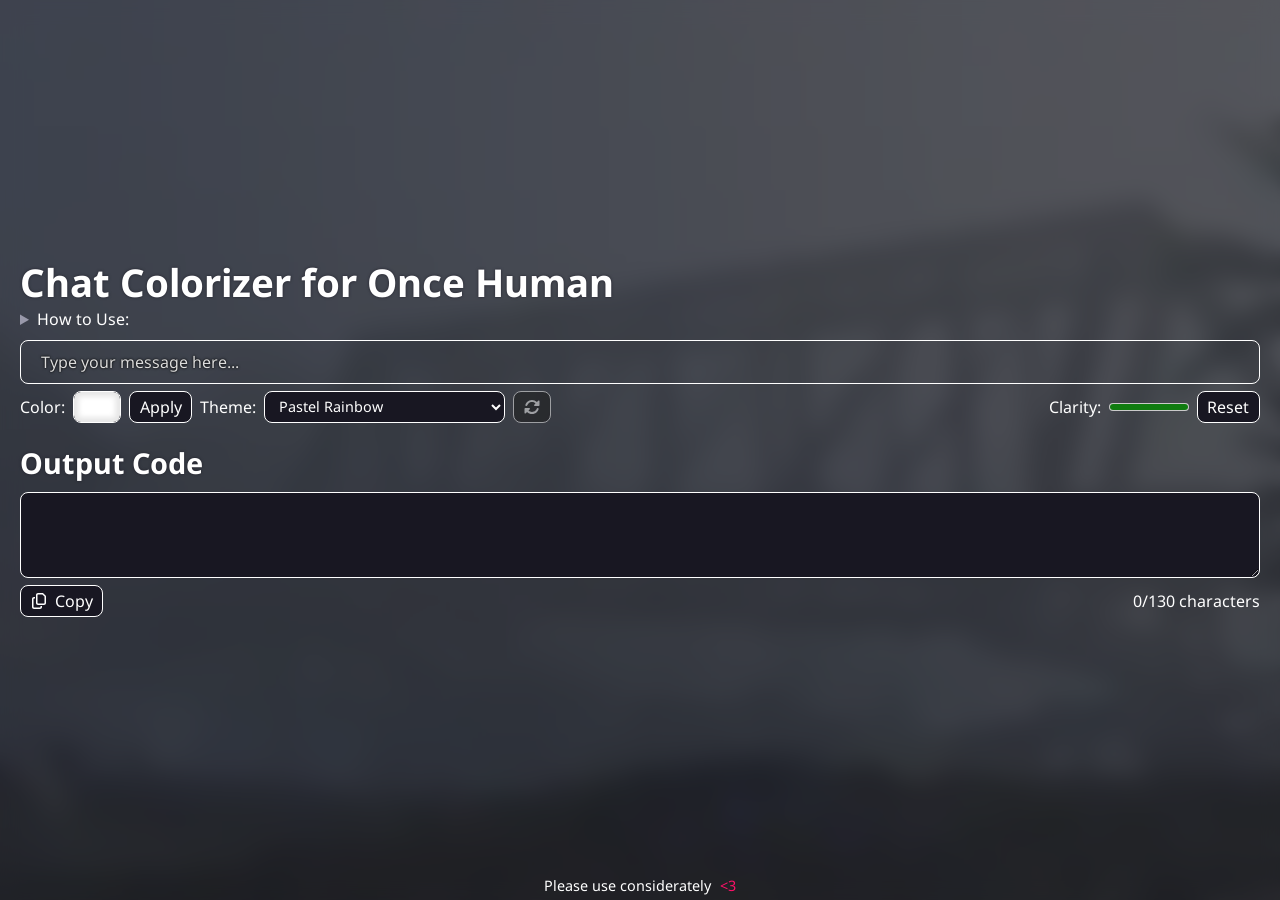
==== index.html @ 81c031d9 "Import original MIT-licensed colorizer base (5dc55183b1d2a19b719e04e66a1d87bb7a3ae548)" ====
﻿<!DOCTYPE html>
<html lang="en">

<head>
	<meta charset="UTF-8">
	<meta name="viewport" content="width=device-width, initial-scale=1.0">
	<meta name="google-site-verification" content="s6ufCC7CSQyoGo_5M1eioyyB64Viygwcv5nrCpA8E9o">
	<meta
		http-equiv="Content-Security-Policy: default-src 'self'; script-src 'self'; style-src 'self' font.googleapis.com fonts.gstatic.com; img-src 'self'; font-src 'self' font.googleapis.com fonts.gstatic.com; connect-src 'none'; media-src 'none'; object-src 'none'; prefetch-src 'self'; child-src 'none'; frame-src 'none'; worker-src 'none'; frame-ancestors 'none'; form-action 'self'; base-uri 'self'; manifest-src 'self'; require-trusted-types-for 'script';">
	<title>Chat Colorizer Once Human</title>
	<base href="./">
	<link rel="preconnect" href="https://fonts.googleapis.com">
	<link rel="preconnect" href="https://fonts.gstatic.com" crossorigin>
	<link rel="preload" href="scripts/image-loader.js" as="script">
	<link rel="preload" href="css/core.css" as="style">
	<link id="font-link" rel="stylesheet">
	<link rel="stylesheet" href="css/core.css">
	<link rel="icon" href="favicon.svg" type="image/svg+xml">
	<link rel="stylesheet" href="css/additional.css">
	<link rel="prefetch" href="images/once-human-background-low-res1.webp" as="image" type="image/webp">
	<link rel="prefetch" href="images/once-human-background-low-res2.webp" as="image" type="image/webp">
	<link rel="prefetch" href="images/once-human-background-low-res3.webp" as="image" type="image/webp">
	<link rel="prefetch" href="images/once-human-background-low-res4.webp" as="image" type="image/webp">
	<link rel="prefetch" href="images/once-human-background-low-res5.webp" as="image" type="image/webp">
	<link rel="canonical" href="https://janne.dev/chat-color/">
	<meta name="title" content="Chat Colorizer for Once Human">
	<meta name="description"
		content="A tool for creating colored text chat messages using color codes for the video game 'Once Human'.">
	<meta name="keywords"
		content="chat, text, color, colour, colored, colorizer, picker, generator, tool, app, webapp, once human, once, human, video, game, videogame, rainbow, hues, theme">
	<meta property="og:type" content="website">
	<meta property="og:image:url" content="https://janne.dev/chat-color/images/chat-colorizer-once-human.webp">
	<meta property="og:image:type" content="images/webp">
	<meta property="og:image:width" content="1200">
	<meta property="og:image:height" content="630">
	<meta property="og:image:alt"
		content="Screenshot of a user interface showing a text window displaying text rendered in alternating colours, with buttons underneath labelled color and apply">
	<meta property="og:title" content="Chat Colorizer for Once Human">
	<meta property="og:url" content="https://janne.dev/chat-color/">
	<meta property="og:description"
		content="A tool for creating colored text chat messages using color codes for the video game 'Once Human'.">
	<meta property="og:locale" content="en_US">
	<meta property="og:locale:alternate" content="en_GB">
	<meta name="robots" content="index, follow">
	<meta http-equiv="Content-Type" content="text/html; charset=utf-8">
	<meta name="language" content="English">
</head>

<body>
	<div class="background fade-in" style="animation: fadeInBackground-1 2s ease-in-out forwards;">

		<h1>Chat Color<span class="collapse">izer</span> for Once Human</h1>
		<details aria-live="polite">
			<summary>How to Use:</summary>
			<ol>
				<li>Enter a message.</li>
				<li>Choose a color.</li>
				<li>Highlight <span class="collapse">some </span>text and <span class="collapse">click </span>'Apply'.
				</li>
				<li>Or, pick a preset or random <span class="collapse">color </span>theme.
				</li>
				<li>'Copy' <span class="collapse">then paste </span>the output <span class="collapse">code </span>into
					chat.
				</li>
			</ol>
		</details>
		<div class="message-container">
			<div id="message-input" class="message-input" contenteditable="true"
				data-placeholder="Type your message here..." data-min-placeholder="Type message here" spellcheck="true"
				aria-label="Message Input" role="textbox"></div>
			<div id="message-warning" popover role="alert">
				<div>
					<span>Please select text then apply</span>
				</div>
			</div>
			<div id="enter-message-warning" popover role="alert">
				<div>
					<span>Enter text then select theme</span>
				</div>
			</div>
		</div>


		<div class="controls-container">
			<div class="color-picker-container">
				<label id="color-picker-label" for="color-picker">Color:</label>
				<input id="color-picker" type="color" value="#ffffff">
				<button id="apply-button">Apply</button>
			</div>
			<div class="select-container">
				<label id="preset-select-label" for="preset-select" class="collapse">Theme:</label>
				<select id="preset-select">
					<option value="pastelRainbow" selected>Pastel Rainbow</option>
					<option value="galaxyNebula">Galaxy Nebula</option>
					<option value="warpStorm">Warp Storm</option>
					<option value="sunrise">Sunrise</option>
					<option value="sharkPlush">Shark Plush</option>
					<option value="morningLight">Morning Light</option>
					<option value="brazil">Fenomeno</option>
					<option value="vintagePoster">Vintage Poster</option>
					<option value="randomChalk">Random Chalk</option>
					<option value="randomHue">Random Hue</option>
				</select>

				<button id="apply-preset-button" class="collapse" aria-label="randomize" disabled><img
						src="icons/rotate-solid.svg" alt="Randomize"></button>
				<div></div>
			</div>

			<div class="contrast-container" tabindex="0">
				<label id="contrast-meter-label" for="contrast-meter">Clarity:</label>
				<meter id="contrast-meter" min="0" max="10" low="3.6" optimum="6" value="10" aria-live="polite"></meter>
				<div id="contrast-meter-message-warning" popover role="alert">
					<div>
						<span>Dark colors are hard to read. Blue and red are particularly
							difficult.</span>
					</div>
				</div>
			</div>

			<button id="reset-button">Reset</button>
		</div>

		<div class="output-container">
			<h2 id="output-heading">Output Code</h2>
			<textarea id="output-code" class="output-code" readonly maxlength="130"
				aria-labelledby="output-heading"></textarea>
			<div class="output-footer">
				<button id="copy-code" aria-label="copy output code" class="icon-button"><img
						src="icons/copy-regular.svg" alt="" role="presentation">Copy</button>
				<div class="char-counter" id="char-counter" aria-label="character limit counter" aria-live="polite">
					0/130<span class="collapse"> characters</span></div>
			</div>
			<div id="confirm-message" popover role="alert">
				<div>Copied to clipboard</div>
			</div>
		</div>
		<footer>Please use considerately <span aria-label="heart">&lt;3</span>
		</footer>

	</div>
	<script src="scripts/image-loader.js" async></script>
	<script src="scripts/font-loader.js" async></script>
	<script src="scripts/main.js" defer></script>
</body>

</html>
---- css/core.css ----
:root {
    --main-bg: #21202b;
    --main-btn: #181722;
    --main-hover: #201e34;
    --main-font: #ffffff;
    --warn-font: #ff1169;
    --main-focus: #28a3cf;
    --main-font-off: #9999aa;
    interpolate-size: allow-keywords;
}

body {
    font-family: 'Noto Sans', 'Segoe UI', 'Roboto', system-ui, 'Helvetica Neue', Arial, Helvetica, sans-serif;
    background-color: var(--main-bg);
    margin: 0;
    height: 100%;
    background-position: center;
    background-repeat: no-repeat;
    background-size: cover;
    backdrop-filter: blur(10px);
}

.background {
    padding: 0 20px;
    color: var(--main-font);
    min-height: 100vh;
    min-height: 100svh;
    display: flex;
    flex-direction: column;
    min-width: 9.688rem;
}

.fade-in {
    animation: fadeInBackground-1 2s ease-in-out forwards;
}

ol {
    margin: 0 0;
    font-size: 0.9rem;
}

details * {
    margin: 0;
}

details {
    margin-bottom: 0.62rem;
    overflow: hidden;
}

details>summary {
    padding-right: 10px;
    cursor: pointer;
}

details>summary::marker {
    color: var(--main-font-off);
}

details>ol {
    padding: 0.2rem 0 0.3rem inherit;
}

details {
    overflow: hidden;
}

h1 {
    font-size: clamp(1.3rem, -0.26rem + 6.4vw, 2.4rem);
    margin: auto 0 0;
}

h2 {
    font-size: clamp(1.3rem, 0.55rem + 4vw, 1.8rem);
    margin: 20px 0 10px;
}

.message-container {
    display: flex;
    flex-direction: column;
    margin-bottom: 5px;
}

.message-input {
    font-size: 1rem;
    border: 1px solid var(--main-font);
    padding: 10px 5px 10px 20px;
    overflow-wrap: break-word;
    text-shadow: 0 0 1px #000, 0 0 3px #000;
    border-radius: 0.5rem;
}

input[type="text"] {
    padding: 20px 10px;
    line-height: 28px;
}

.message-input[contenteditable]:empty:before {
    content: attr(data-placeholder);
    color: #ddd;
}

.output-code {
    color: var(--main-font);
    background-color: var(--main-btn);
    width: calc(100% - 6px);
    height: clamp(2rem, -2.25rem + 34vw, 6.25rem);
    font-size: 16px;
    resize: vertical;
    margin-top: 0;
    margin-bottom: 2px;
}

.controls-container {
    display: grid;
    align-items: center;
    margin-top: 2px;
    gap: 8px;
    grid-template-columns: auto 1fr auto auto;
    grid-auto-rows: auto;
}

.contrast-container {
    text-wrap: nowrap;
    display: grid;
    grid-template-columns: auto 1fr;
    align-items: center;
    justify-items: stretch;
    gap: 8px;
}

.color-picker-container {
    display: grid;
    width: 100%;
    grid-template-columns: auto auto auto;
    align-items: center;
    justify-items: stretch;
    align-content: center;
    justify-content: left;
    gap: 8px;
}

.select-container {
    display: grid;
    width: 100%;
    grid-template-columns: auto 1fr auto 2fr;
    align-items: center;
    justify-items: stretch;
    align-content: center;
    justify-content: center;
    gap: 8px;
}

.select-container>div:empty {
    display: none;
}

.select-container select {
    font-size: 0.9rem;
    box-sizing: border-box;
    justify-self: stretch;
    min-width: 9.4rem;
}

.select-container button {
    box-sizing: border-box;
}

.color-picker-container button:last-child {
    margin-left: auto;
}

.output-footer {
    display: flex;
    flex-direction: row;
    justify-content: space-between;
    align-items: center;
}

button,
textarea,
input,
select {
    border-radius: 0.5rem;
    border: 1px solid var(--main-font);
    font-family: 'Noto Sans', 'Segoe UI', 'Roboto', system-ui, 'Helvetica Neue', Arial, Helvetica, sans-serif;
    color: var(--main-font);
    background-color: var(--main-btn);
    height: 2rem;
    font-size: 1rem;
    cursor: pointer;
}

button,
input,
select {
    padding: 0.2rem 0.6rem;
}

input[type="color"] {
    padding: 0;
    -webkit-appearance: none;
    width: clamp(2rem, -1.5rem + 35vw, 3rem);
}

button {
    display: inline-flex;
    align-items: center;
    justify-content: center;
}

button>img {
    width: 1rem;
    height: 1rem;
    filter: invert(1);
}

.icon-button>img {
    margin-right: 0.5rem;
}

footer {
    display: flex;
    align-items: center;
    justify-content: center;
    font-size: 0.9rem;
    margin-top: auto;
    padding: 3px 0 5px;
}

footer span {
    margin-left: 0.6rem;
    color: var(--warn-font);
}

button:disabled {
    filter: grayscale(1);
    opacity: 0.5;
    cursor: auto;
}

button:disabled:hover {
    background-color: var(--main-btn);
}

@keyframes fadeInBackground-1 {
    0% {
        background-color: rgba(33, 32, 43, 1);
    }

    100% {
        background-color: rgba(33, 32, 43, 0.69);
    }
}

@keyframes fadeInBackground-2 {
    0% {
        background-color: rgba(33, 32, 43, 1);
    }

    100% {
        background-color: rgba(33, 32, 43, 0.69);
    }
}
---- css/core.css ----
:root {
    --main-bg: #21202b;
    --main-btn: #181722;
    --main-hover: #201e34;
    --main-font: #ffffff;
    --warn-font: #ff1169;
    --main-focus: #28a3cf;
    --main-font-off: #9999aa;
    interpolate-size: allow-keywords;
}

body {
    font-family: 'Noto Sans', 'Segoe UI', 'Roboto', system-ui, 'Helvetica Neue', Arial, Helvetica, sans-serif;
    background-color: var(--main-bg);
    margin: 0;
    height: 100%;
    background-position: center;
    background-repeat: no-repeat;
    background-size: cover;
    backdrop-filter: blur(10px);
}

.background {
    padding: 0 20px;
    color: var(--main-font);
    min-height: 100vh;
    min-height: 100svh;
    display: flex;
    flex-direction: column;
    min-width: 9.688rem;
}

.fade-in {
    animation: fadeInBackground-1 2s ease-in-out forwards;
}

ol {
    margin: 0 0;
    font-size: 0.9rem;
}

details * {
    margin: 0;
}

details {
    margin-bottom: 0.62rem;
    overflow: hidden;
}

details>summary {
    padding-right: 10px;
    cursor: pointer;
}

details>summary::marker {
    color: var(--main-font-off);
}

details>ol {
    padding: 0.2rem 0 0.3rem inherit;
}

details {
    overflow: hidden;
}

h1 {
    font-size: clamp(1.3rem, -0.26rem + 6.4vw, 2.4rem);
    margin: auto 0 0;
}

h2 {
    font-size: clamp(1.3rem, 0.55rem + 4vw, 1.8rem);
    margin: 20px 0 10px;
}

.message-container {
    display: flex;
    flex-direction: column;
    margin-bottom: 5px;
}

.message-input {
    font-size: 1rem;
    border: 1px solid var(--main-font);
    padding: 10px 5px 10px 20px;
    overflow-wrap: break-word;
    text-shadow: 0 0 1px #000, 0 0 3px #000;
    border-radius: 0.5rem;
}

input[type="text"] {
    padding: 20px 10px;
    line-height: 28px;
}

.message-input[contenteditable]:empty:before {
    content: attr(data-placeholder);
    color: #ddd;
}

.output-code {
    color: var(--main-font);
    background-color: var(--main-btn);
    width: calc(100% - 6px);
    height: clamp(2rem, -2.25rem + 34vw, 6.25rem);
    font-size: 16px;
    resize: vertical;
    margin-top: 0;
    margin-bottom: 2px;
}

.controls-container {
    display: grid;
    align-items: center;
    margin-top: 2px;
    gap: 8px;
    grid-template-columns: auto 1fr auto auto;
    grid-auto-rows: auto;
}

.contrast-container {
    text-wrap: nowrap;
    display: grid;
    grid-template-columns: auto 1fr;
    align-items: center;
    justify-items: stretch;
    gap: 8px;
}

.color-picker-container {
    display: grid;
    width: 100%;
    grid-template-columns: auto auto auto;
    align-items: center;
    justify-items: stretch;
    align-content: center;
    justify-content: left;
    gap: 8px;
}

.select-container {
    display: grid;
    width: 100%;
    grid-template-columns: auto 1fr auto 2fr;
    align-items: center;
    justify-items: stretch;
    align-content: center;
    justify-content: center;
    gap: 8px;
}

.select-container>div:empty {
    display: none;
}

.select-container select {
    font-size: 0.9rem;
    box-sizing: border-box;
    justify-self: stretch;
    min-width: 9.4rem;
}

.select-container button {
    box-sizing: border-box;
}

.color-picker-container button:last-child {
    margin-left: auto;
}

.output-footer {
    display: flex;
    flex-direction: row;
    justify-content: space-between;
    align-items: center;
}

button,
textarea,
input,
select {
    border-radius: 0.5rem;
    border: 1px solid var(--main-font);
    font-family: 'Noto Sans', 'Segoe UI', 'Roboto', system-ui, 'Helvetica Neue', Arial, Helvetica, sans-serif;
    color: var(--main-font);
    background-color: var(--main-btn);
    height: 2rem;
    font-size: 1rem;
    cursor: pointer;
}

button,
input,
select {
    padding: 0.2rem 0.6rem;
}

input[type="color"] {
    padding: 0;
    -webkit-appearance: none;
    width: clamp(2rem, -1.5rem + 35vw, 3rem);
}

button {
    display: inline-flex;
    align-items: center;
    justify-content: center;
}

button>img {
    width: 1rem;
    height: 1rem;
    filter: invert(1);
}

.icon-button>img {
    margin-right: 0.5rem;
}

footer {
    display: flex;
    align-items: center;
    justify-content: center;
    font-size: 0.9rem;
    margin-top: auto;
    padding: 3px 0 5px;
}

footer span {
    margin-left: 0.6rem;
    color: var(--warn-font);
}

button:disabled {
    filter: grayscale(1);
    opacity: 0.5;
    cursor: auto;
}

button:disabled:hover {
    background-color: var(--main-btn);
}

@keyframes fadeInBackground-1 {
    0% {
        background-color: rgba(33, 32, 43, 1);
    }

    100% {
        background-color: rgba(33, 32, 43, 0.69);
    }
}

@keyframes fadeInBackground-2 {
    0% {
        background-color: rgba(33, 32, 43, 1);
    }

    100% {
        background-color: rgba(33, 32, 43, 0.69);
    }
}
---- css/additional.css ----
h1,
h2 {
    text-shadow: 0 0 3px var(--main-bg);
}

input[type="color"]::-webkit-color-swatch,
input[type="color"]::-webkit-color-swatch-wrapper {
    border: none;
    border-radius: 0.4rem;
    padding: 0;
    box-shadow: inset 0 0 0.3rem 0.3rem rgb(20 20 20 / 10%);
}

button:active,
input[type="color"]:active {
    background-color: var(--main-bg);
}

button:hover,
button:focus,
input[type="color"]:hover,
input[type="color"]:focus {
    background-color: var(--main-hover);
}

button:focus,
input:focus,
textarea:focus,
.message-input:focus,
select:focus {
    outline: 2px solid var(--main-focus);
}

#message-warning,
#confirm-message,
#enter-message-warning,
#contrast-meter-message-warning {
    isolation: isolate;
    position: absolute;
    inset: auto;
    padding: 10px;
    z-index: 9990;
}

.contrast-container,
.contrast-container>label {
    cursor: help;
}

#contrast-meter-message-warning {
    min-width: 180px;
    max-width: 100vw;
}

div:focus,
div:focus-visible,
summary:focus,
summary:focus-visible,
details:focus,
details:focus-visible {
    outline-color: var(--main-focus);
}


details::details-content {
    block-size: 0;
    transition: block-size 0.6s,
        content-visibility 0.6s;
    transition-behavior: allow-discrete;
}

details[open]::details-content {
    block-size: auto;
}

@supports(position-anchor: --anchorName) {

    .message-input {
        anchor-name: --message-el;
    }

    #contrast-meter {
        anchor-name: --constrast-meter-el;
    }

    #copy-code {
        anchor-name: --copy-btn-el;
    }

    #message-warning,
    #enter-message-warning {
        position-anchor: --message-el;
        top: calc(anchor(--message-el bottom) - 0.7rem);
        left: anchor(--message-el center);
        translate: -70%;
    }

    #confirm-message {
        position-anchor: --copy-btn-el;
        top: anchor(--copy-btn-el center);
        left: anchor(--copy-btn-el right);
        translate: 0 -50%;
    }

    #contrast-meter-message-warning {
        position-anchor: --constrast-meter-el;
        top: anchor(--constrast-meter-el bottom);
        --anchor-center: anchor(--constrast-meter-el center);
        --halfway-position: calc((100vw / 1.4) + ((var(--anchor-center) - (100vw / 1.4)) / 1.4));
        left: var(--halfway-position);
        translate: -50% 0;
    }
}

@supports not (position-anchor: --anchorName) {

    #message-warning,
    #enter-message-warning {
        translate: 12rem 2.2rem;
    }

    #contrast-meter-message-warning {
        translate: -1rem 4rem;
    }

    #confirm-message {
        translate: 5rem -2.8rem;
    }

    @media (max-width: 530px) {

        #contrast-meter-message-warning {
            translate: 0 4rem;
        }

        #message-warning,
        #enter-message-warning {
            translate: -0.45rem 2.2rem;
        }

        #confirm-message {
            translate: -0.45rem -5.5rem;
        }
    }
}

#message-warning>div,
#enter-message-warning>div,
#confirm-message>div,
#contrast-meter-message-warning>div {
    white-space: nowrap;
    box-shadow: 0 0 5px var(--main-focus);
    padding: 6px 10px;
    border-radius: 0.3rem;
    font-size: 1rem;
    background-color: var(--main-btn);
    color: var(--main-font);
    border: 1px solid var(--main-font);
}

#contrast-meter-message-warning>div {
    white-space: normal;
}

#message-warning::before,
#enter-message-warning::before,
#contrast-meter-message-warning::before {
    content: '';
    position: absolute;
    top: 0;
    left: 50%;
    transform: translateX(-50%);
    border-width: 0 10px 10px 10px;
    border-style: solid;
    border-color: transparent transparent var(--main-font) transparent;
    z-index: 9998;
}

#message-warning::after,
#enter-message-warning::after,
#contrast-meter-message-warning::after {
    content: '';
    position: absolute;
    top: 1.5px;
    left: 50%;
    transform: translateX(-50%);
    border-width: 0 15px 15px 15px;
    border-style: solid;
    border-color: transparent transparent var(--main-btn) transparent;
    z-index: 9999;
}

#message-warning>div>span::before,
#enter-message-warning>div>span::before,
#contrast-meter-message-warning>div>span::before {
    content: '';
    position: absolute;
    top: 2.5px;
    left: 50%;
    transform: translateX(-50%);
    filter: blur(2px);
    border-width: 0 12px 7px 12px;
    border-style: solid;
    border-color: transparent transparent var(--main-focus) transparent;
    z-index: 9997;
}

#contrast-meter-message-warning::before,
#contrast-meter-message-warning::after,
#contrast-meter-message-warning>div>span::before {
    left: 65%;
}

[popover] {
    background-color: transparent;
    border-color: transparent;
}

[popover]:popover-open {
    opacity: 1;
}

[popover] {
    font-size: 1.2rem;
    padding: 10px;
    opacity: 0;
    transition:
        opacity 0.3s,
        transform 0.3s,
        overlay 0.3s allow-discrete,
        display 0.3s allow-discrete;
}

@starting-style {
    [popover]:popover-open {
        opacity: 0;
    }
}

.blurred {
    opacity: 0.3;
    filter: blur(2px);
}

@media (orientation: landscape) and (max-width: 600px) {
    .collapse {
        display: none;
    }

    .select-container {
        grid-template-columns: 1fr;
    }
}

@media (max-width: 800px) {
    .select-container {
        grid-template-columns: auto 1fr auto;
    }
}

@media (max-width: 740px) {
    .controls-container {
        grid-template-columns: 1fr auto auto;
        grid-auto-rows: auto;
    }

    #reset-button {
        grid-column: 3/4;
        grid-row: 1/2;
    }

    .select-container {
        grid-template-columns: auto 1fr auto;
        grid-column: 1 / span 3;
        grid-row: 2/3;
    }
}

@media (max-width: 740px) and (min-width: 381px) {
    .controls-container label {
        min-width: 3.75rem;
    }
}

@media (max-width: 550px) {


    .color-picker-container {
        /* flex-wrap: wrap; */
        grid-template-columns: auto auto auto;
        /* grid-auto-rows: auto; */
    }

    .controls-container {
        grid-template-columns: 1fr auto;
        grid-auto-rows: auto;
    }

    #contrast-meter-message-warning::before,
    #contrast-meter-message-warning::after,
    #contrast-meter-message-warning>div>span::before {
        left: 50%;
    }
}

@media (max-width: 480px) {

    .color-picker-container,
    #reset-button {
        grid-row: 1 / 2;
    }

    .color-picker-container {
        grid-column: 1 / 2;
    }

    #reset-button {
        grid-column: 2 / 3;
    }

    .select-container,
    .contrast-container {
        grid-column: 1 / span 2;
    }

    .select-container {
        grid-row: 2/3;
    }

    .contrast-container {
        grid-row: 3/4;
    }

    .contrast-container meter {
        width: 50%;
    }
}

@media (max-width: 380px) {
    .collapse {
        display: none;
    }

    .color-picker-container {
        grid-column: 1 / 3;
        grid-row: 1 / 2;
    }

    .select-container {
        grid-column: 1 / 3;
        grid-row: 2 / 3;
    }

    .contrast-container {
        grid-column: 1 / 3;
        grid-row: 3 / 4;
    }

    #reset-button {
        grid-column: 1 / 3;
        grid-row: 4 / 5;
    }

    .message-input[contenteditable]:empty:before {
        content: attr(data-min-placeholder);
    }

    .select-container {
        grid-template-columns: 1fr;
    }

    ol {
        padding: 0 0 0 1rem;
    }

    #message-warning>div,
    #confirm-message>div {
        white-space: normal;
    }

    h2 {
        margin: 10px 0 5px;
    }

    .background {
        padding: 0 8px;
    }

    .message-input {
        padding: 10px 5px 10px 10px;
    }
}

@media (max-width: 380px) and (min-width: 241px) {
    .color-picker-container {
        grid-template-columns: auto 1fr auto;
    }
}

@media (max-width: 240px) {
    .select-container select {
        width: 100%;
    }

    .controls-container {
        grid-template-columns: 1fr;
    }

    .color-picker-container {
        grid-template-columns: auto 1fr auto;
    }

    .color-picker-container>button,
    .color-picker-container>input:not([type="color"]) {
        width: 100%;
        justify-content: center;
    }

    .output-footer {
        flex-direction: column;
    }

    .output-footer>button {
        width: 100%;
        justify-content: center;
    }

    .background {
        padding: 0 5px 0 5px;
    }
}

@media (orientation: landscape) {
    .output-code {
        height: 5rem;
    }
}

footer>span {
    cursor: pointer;
}

@media (max-height: 500px) and (orientation: landscape) {
    ol {
        list-style-type: none;
        display: flex;
        flex-direction: row;
        gap: 1rem;
        padding: 0;
        justify-content: space-around;
        align-items: stretch;
        width: 100%;
    }

    li {
        align-content: center;
    }

    h2 {
        margin: 10px 0 5px 0;
    }

    li:not(:last-of-type) {
        border: 1px solid var(--main-font-off);
        border-width: 0 1px 0 0;
        padding-right: 1rem;
    }
}

@media (prefers-reduced-motion: reduce) {

    details::details-content,
    [popover] {
        transition: none;
    }
    .fade-in {
        animation-duration: 0s !important;
    }
}
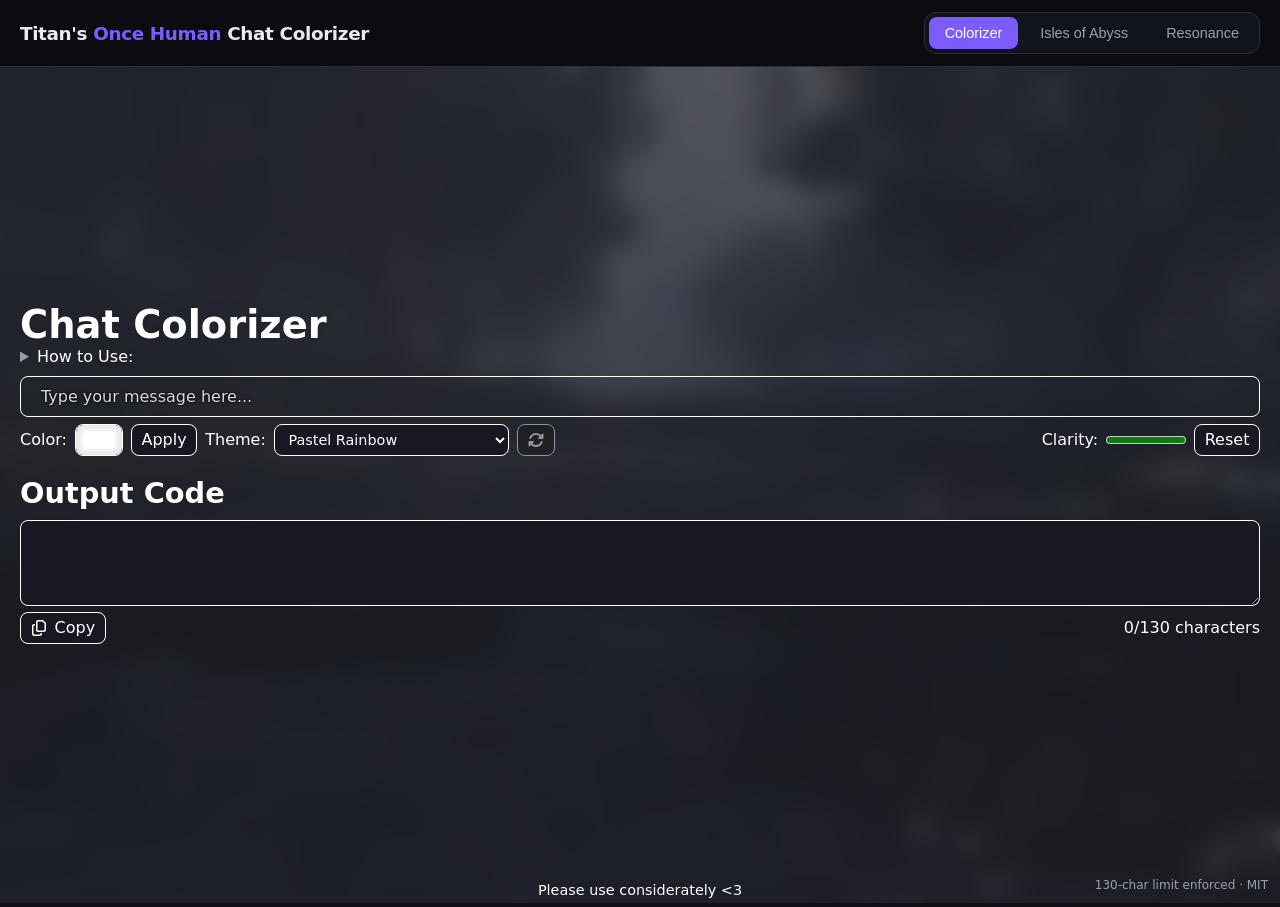
==== commit 9246d853: "Unify all colorizers into one Titan-branded page with top menu" ====
--- a/index.html
+++ b/index.html
@@ -1,147 +1,108 @@
-﻿<!DOCTYPE html>
+<!DOCTYPE html>
 <html lang="en">
-
 <head>
-	<meta charset="UTF-8">
-	<meta name="viewport" content="width=device-width, initial-scale=1.0">
-	<meta name="google-site-verification" content="s6ufCC7CSQyoGo_5M1eioyyB64Viygwcv5nrCpA8E9o">
-	<meta
-		http-equiv="Content-Security-Policy: default-src 'self'; script-src 'self'; style-src 'self' font.googleapis.com fonts.gstatic.com; img-src 'self'; font-src 'self' font.googleapis.com fonts.gstatic.com; connect-src 'none'; media-src 'none'; object-src 'none'; prefetch-src 'self'; child-src 'none'; frame-src 'none'; worker-src 'none'; frame-ancestors 'none'; form-action 'self'; base-uri 'self'; manifest-src 'self'; require-trusted-types-for 'script';">
-	<title>Chat Colorizer Once Human</title>
-	<base href="./">
-	<link rel="preconnect" href="https://fonts.googleapis.com">
-	<link rel="preconnect" href="https://fonts.gstatic.com" crossorigin>
-	<link rel="preload" href="scripts/image-loader.js" as="script">
-	<link rel="preload" href="css/core.css" as="style">
-	<link id="font-link" rel="stylesheet">
-	<link rel="stylesheet" href="css/core.css">
-	<link rel="icon" href="favicon.svg" type="image/svg+xml">
-	<link rel="stylesheet" href="css/additional.css">
-	<link rel="prefetch" href="images/once-human-background-low-res1.webp" as="image" type="image/webp">
-	<link rel="prefetch" href="images/once-human-background-low-res2.webp" as="image" type="image/webp">
-	<link rel="prefetch" href="images/once-human-background-low-res3.webp" as="image" type="image/webp">
-	<link rel="prefetch" href="images/once-human-background-low-res4.webp" as="image" type="image/webp">
-	<link rel="prefetch" href="images/once-human-background-low-res5.webp" as="image" type="image/webp">
-	<link rel="canonical" href="https://janne.dev/chat-color/">
-	<meta name="title" content="Chat Colorizer for Once Human">
-	<meta name="description"
-		content="A tool for creating colored text chat messages using color codes for the video game 'Once Human'.">
-	<meta name="keywords"
-		content="chat, text, color, colour, colored, colorizer, picker, generator, tool, app, webapp, once human, once, human, video, game, videogame, rainbow, hues, theme">
-	<meta property="og:type" content="website">
-	<meta property="og:image:url" content="https://janne.dev/chat-color/images/chat-colorizer-once-human.webp">
-	<meta property="og:image:type" content="images/webp">
-	<meta property="og:image:width" content="1200">
-	<meta property="og:image:height" content="630">
-	<meta property="og:image:alt"
-		content="Screenshot of a user interface showing a text window displaying text rendered in alternating colours, with buttons underneath labelled color and apply">
-	<meta property="og:title" content="Chat Colorizer for Once Human">
-	<meta property="og:url" content="https://janne.dev/chat-color/">
-	<meta property="og:description"
-		content="A tool for creating colored text chat messages using color codes for the video game 'Once Human'.">
-	<meta property="og:locale" content="en_US">
-	<meta property="og:locale:alternate" content="en_GB">
-	<meta name="robots" content="index, follow">
-	<meta http-equiv="Content-Type" content="text/html; charset=utf-8">
-	<meta name="language" content="English">
+  <meta charset="UTF-8">
+  <meta name="viewport" content="width=device-width, initial-scale=1.0">
+  <title>Titan's Once Human Chat Colorizer</title>
+  <link rel="icon" href="favicon.svg" type="image/svg+xml">
+  <style>
+    :root {
+      --bg: #0d0f14;
+      --card: #161922;
+      --border: #2a2e3a;
+      --text: #e8eaed;
+      --muted: #9aa0b0;
+      --accent: #7c5cff;
+      --accent2: #00e5c7;
+    }
+    * { box-sizing: border-box; }
+    body {
+      margin: 0;
+      background: var(--bg);
+      color: var(--text);
+      font-family: system-ui, -apple-system, Segoe UI, Roboto, sans-serif;
+      min-height: 100vh;
+    }
+    header {
+      background: #0a0c10;
+      border-bottom: 1px solid var(--border);
+      padding: 12px 20px;
+      display: flex;
+      align-items: center;
+      justify-content: space-between;
+      flex-wrap: wrap;
+      gap: 12px;
+    }
+    .brand {
+      font-weight: 700;
+      font-size: 1.15rem;
+      letter-spacing: -0.02em;
+    }
+    .brand span { color: var(--accent); }
+    nav {
+      display: flex;
+      gap: 6px;
+      background: #11141c;
+      padding: 4px;
+      border-radius: 12px;
+      border: 1px solid var(--border);
+    }
+    nav button {
+      background: transparent;
+      border: none;
+      color: var(--muted);
+      padding: 8px 16px;
+      border-radius: 8px;
+      cursor: pointer;
+      font-size: 0.9rem;
+      font-weight: 500;
+    }
+    nav button.active {
+      background: var(--accent);
+      color: white;
+    }
+    nav button:hover:not(.active) { color: var(--text); }
+    .frame-wrap {
+      height: calc(100vh - 64px);
+    }
+    iframe {
+      width: 100%;
+      height: 100%;
+      border: none;
+      background: var(--bg);
+    }
+    footer {
+      position: fixed;
+      bottom: 8px;
+      right: 12px;
+      font-size: 0.75rem;
+      color: var(--muted);
+    }
+  </style>
 </head>
-
 <body>
-	<div class="background fade-in" style="animation: fadeInBackground-1 2s ease-in-out forwards;">
-
-		<h1>Chat Color<span class="collapse">izer</span> for Once Human</h1>
-		<details aria-live="polite">
-			<summary>How to Use:</summary>
-			<ol>
-				<li>Enter a message.</li>
-				<li>Choose a color.</li>
-				<li>Highlight <span class="collapse">some </span>text and <span class="collapse">click </span>'Apply'.
-				</li>
-				<li>Or, pick a preset or random <span class="collapse">color </span>theme.
-				</li>
-				<li>'Copy' <span class="collapse">then paste </span>the output <span class="collapse">code </span>into
-					chat.
-				</li>
-			</ol>
-		</details>
-		<div class="message-container">
-			<div id="message-input" class="message-input" contenteditable="true"
-				data-placeholder="Type your message here..." data-min-placeholder="Type message here" spellcheck="true"
-				aria-label="Message Input" role="textbox"></div>
-			<div id="message-warning" popover role="alert">
-				<div>
-					<span>Please select text then apply</span>
-				</div>
-			</div>
-			<div id="enter-message-warning" popover role="alert">
-				<div>
-					<span>Enter text then select theme</span>
-				</div>
-			</div>
-		</div>
-
-
-		<div class="controls-container">
-			<div class="color-picker-container">
-				<label id="color-picker-label" for="color-picker">Color:</label>
-				<input id="color-picker" type="color" value="#ffffff">
-				<button id="apply-button">Apply</button>
-			</div>
-			<div class="select-container">
-				<label id="preset-select-label" for="preset-select" class="collapse">Theme:</label>
-				<select id="preset-select">
-					<option value="pastelRainbow" selected>Pastel Rainbow</option>
-					<option value="galaxyNebula">Galaxy Nebula</option>
-					<option value="warpStorm">Warp Storm</option>
-					<option value="sunrise">Sunrise</option>
-					<option value="sharkPlush">Shark Plush</option>
-					<option value="morningLight">Morning Light</option>
-					<option value="brazil">Fenomeno</option>
-					<option value="vintagePoster">Vintage Poster</option>
-					<option value="randomChalk">Random Chalk</option>
-					<option value="randomHue">Random Hue</option>
-				</select>
-
-				<button id="apply-preset-button" class="collapse" aria-label="randomize" disabled><img
-						src="icons/rotate-solid.svg" alt="Randomize"></button>
-				<div></div>
-			</div>
-
-			<div class="contrast-container" tabindex="0">
-				<label id="contrast-meter-label" for="contrast-meter">Clarity:</label>
-				<meter id="contrast-meter" min="0" max="10" low="3.6" optimum="6" value="10" aria-live="polite"></meter>
-				<div id="contrast-meter-message-warning" popover role="alert">
-					<div>
-						<span>Dark colors are hard to read. Blue and red are particularly
-							difficult.</span>
-					</div>
-				</div>
-			</div>
-
-			<button id="reset-button">Reset</button>
-		</div>
-
-		<div class="output-container">
-			<h2 id="output-heading">Output Code</h2>
-			<textarea id="output-code" class="output-code" readonly maxlength="130"
-				aria-labelledby="output-heading"></textarea>
-			<div class="output-footer">
-				<button id="copy-code" aria-label="copy output code" class="icon-button"><img
-						src="icons/copy-regular.svg" alt="" role="presentation">Copy</button>
-				<div class="char-counter" id="char-counter" aria-label="character limit counter" aria-live="polite">
-					0/130<span class="collapse"> characters</span></div>
-			</div>
-			<div id="confirm-message" popover role="alert">
-				<div>Copied to clipboard</div>
-			</div>
-		</div>
-		<footer>Please use considerately <span aria-label="heart">&lt;3</span>
-		</footer>
-
-	</div>
-	<script src="scripts/image-loader.js" async></script>
-	<script src="scripts/font-loader.js" async></script>
-	<script src="scripts/main.js" defer></script>
+  <header>
+    <div class="brand">Titan's <span>Once Human</span> Chat Colorizer</div>
+    <nav>
+      <button data-src="colorizer.html" class="active">Colorizer</button>
+      <button data-src="invites.html">Isles of Abyss</button>
+      <button data-src="resonance.html">Resonance</button>
+    </nav>
+  </header>
+  <div class="frame-wrap">
+    <iframe id="tool" src="colorizer.html"></iframe>
+  </div>
+  <footer>130-char limit enforced · MIT</footer>
+  <script>
+    const buttons = document.querySelectorAll('nav button');
+    const frame = document.getElementById('tool');
+    buttons.forEach(btn => {
+      btn.addEventListener('click', () => {
+        buttons.forEach(b => b.classList.remove('active'));
+        btn.classList.add('active');
+        frame.src = btn.dataset.src;
+      });
+    });
+  </script>
 </body>
-
-</html>+</html>
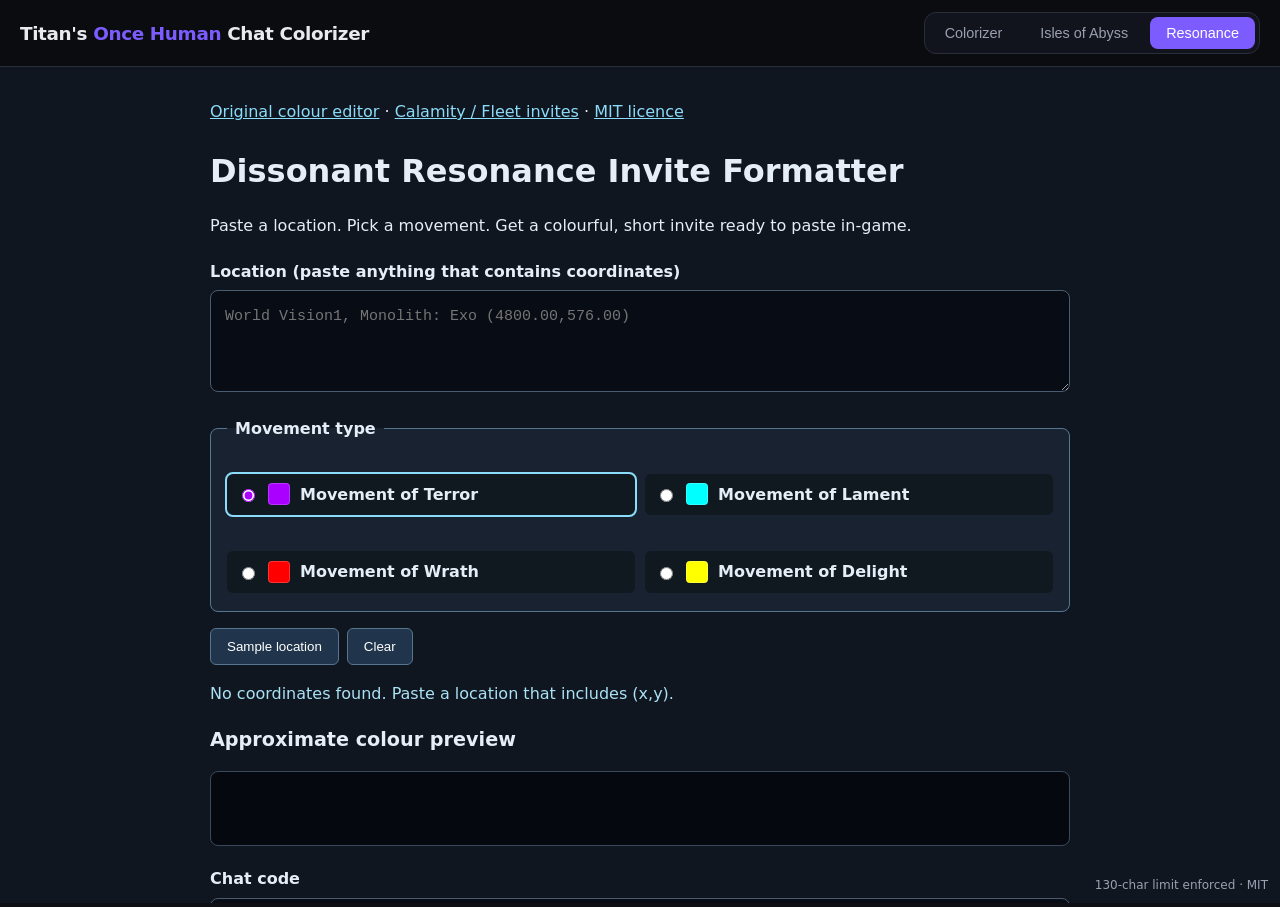
==== commit 3096e61d: "Make Resonance the default front page" ====
--- a/index.html
+++ b/index.html
@@ -84,13 +84,13 @@
   <header>
     <div class="brand">Titan's <span>Once Human</span> Chat Colorizer</div>
     <nav>
-      <button data-src="colorizer.html" class="active">Colorizer</button>
+      <button data-src="colorizer.html">Colorizer</button>
       <button data-src="invites.html">Isles of Abyss</button>
-      <button data-src="resonance.html">Resonance</button>
+      <button data-src="resonance.html" class="active">Resonance</button>
     </nav>
   </header>
   <div class="frame-wrap">
-    <iframe id="tool" src="colorizer.html"></iframe>
+    <iframe id="tool" src="resonance.html"></iframe>
   </div>
   <footer>130-char limit enforced · MIT</footer>
   <script>
